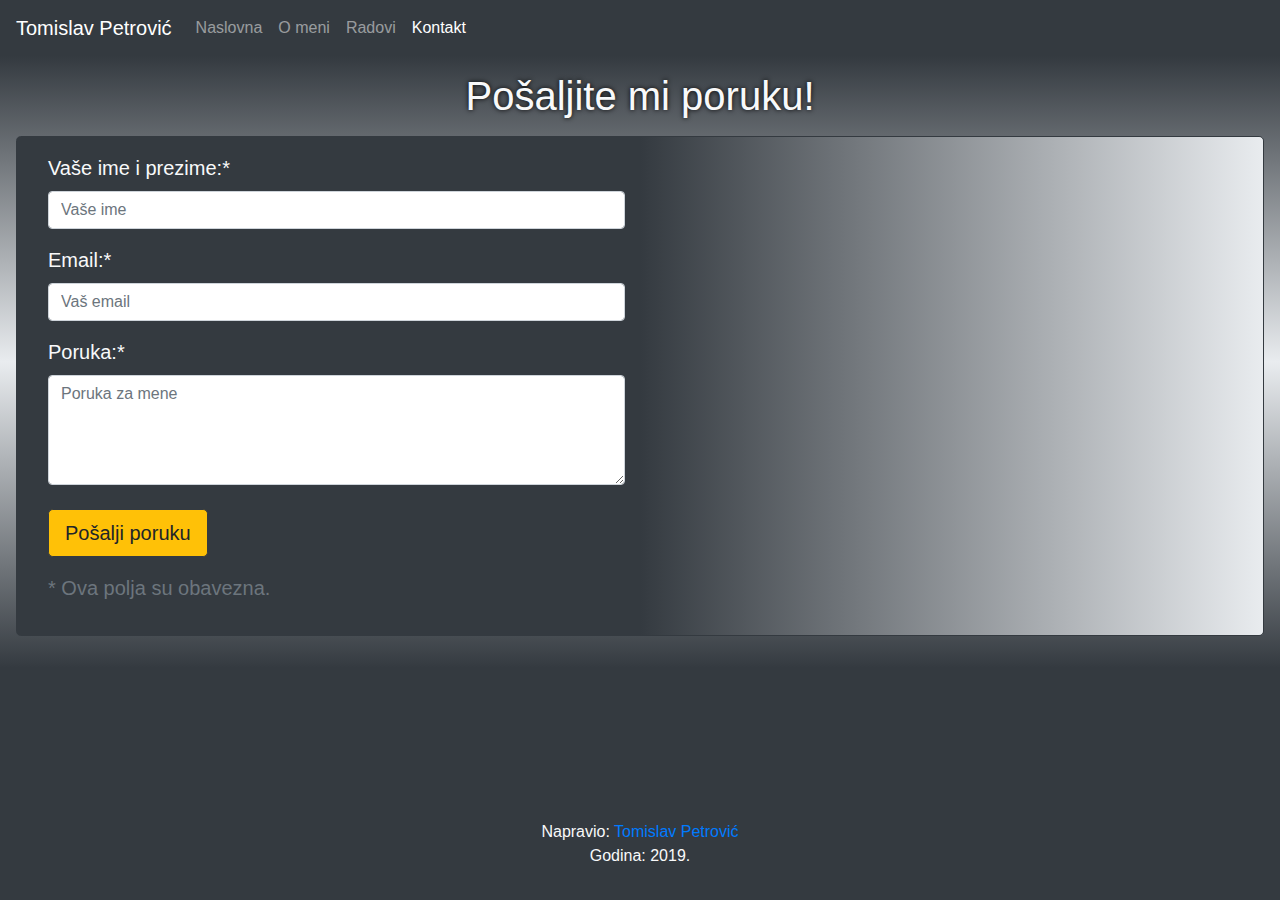
==== kontakt.html @ 2b519449 "Added files" ====
<!doctype html>
<html lang="en">

<head>
    <meta charset="UTF-8">
    <meta name="viewport" content="width=device-width, initial-scale=1.0">
    <meta http-equiv="X-UA-Compatible" content="ie=edge">
    <title>Tomislav Petrović</title>
    <link href="https://stackpath.bootstrapcdn.com/bootstrap/4.3.1/css/bootstrap.min.css" rel="stylesheet"
        integrity="sha384-ggOyR0iXCbMQv3Xipma34MD+dH/1fQ784/j6cY/iJTQUOhcWr7x9JvoRxT2MZw1T" crossorigin="anonymous">
		<link href="css/custom.css" rel="stylesheet">
	<link rel="icon" href="favicon.ico">
</head>

<body class="d-flex flex-column" style="min-height: 100vh">

    <!--navbar-->
    <nav class="navbar navbar-expand-sm navbar-dark bg-dark">
        <a class="navbar-brand mb-0 h1" href="omeni">Tomislav Petrović</a>
        <button class="navbar-toggler" type="button" data-toggle="collapse" data-target="#navbarNav"
            aria-controls="navbarNav" aria-expanded="false" aria-label="Toggle navigation">
            <span class="navbar-toggler-icon"></span>
        </button>
        <div class="collapse navbar-collapse" id="navbarNav">
            <ul class="navbar-nav">
                <li class="nav-item">
                    <a class="nav-link" href="/">Naslovna</span></a>
                </li>
                <li class="nav-item">
                    <a class="nav-link" href="omeni">O meni</a>
                </li>
                <li class="nav-item">
                    <a class="nav-link" href="radovi">Radovi</a>
                </li>
                <li class="nav-item active">
                    <a class="nav-link" href="kontakt">Kontakt <span class="sr-only">(current)</a>
                </li>
            </ul>
        </div>
    </nav>
    <!--end navbar-->

    <!--content-->
	<div class="c-gr-1 py-3 px-3 mb-0 lead">
		<h1 class="text-center text-light c-tx-sh">Pošaljite mi poruku!</h1>
		<div class="card rounded-lg border-dark my-3 p-3 c-gr-3 text-light">
			<!--contact form-->
			<form id="contact-form" method="post" action="kontakt" role="form" data-toggle="validator" class="needs-validation"
				novalidate>
				<!--messages class div je placeholder za poruke o uspjehu slanja, populiraj sa js-->
				<div class="messages"></div>

				<div class="col-md-6 mb-3">
					<div class="form-group">
						<label for="form_name">Vaše ime i prezime:*</label>
						<input id="form_name" type="text" name="name" class="form-control" placeholder="Vaše ime"
							required="true">
						<div class="invalid-feedback">
							Ime i prezime je potrebno.
						</div>
					</div>
				</div>
				<div class="col-md-6 mb-3">
					<div class="form-group">
						<label for="form_email">Email:*</label>
						<input id="form_email" type="email" name="email" class="form-control" placeholder="Vaš email"
							required="true">
						<div class="invalid-feedback">
							Neispravan email.
						</div>
					</div>
				</div>
				<div class="col-md-6 mb-3">
					<div class="form-group">
						<label for="form_message">Poruka:*</label>
						<textarea id="form_message" name="message" class="form-control" placeholder="Poruka za mene" rows="4"
							required="true"></textarea>
						<div class="invalid-feedback">
							Molim, ostavite poruku.
						</div>
					</div>
					<div class="mt-4 mb-3">
						<input type="submit" class="btn btn-warning btn-send btn-lg border-dark rounded-lg" value="Pošalji poruku">
					</div>
				</div>
				<div class="col-md-12 mb-3">
					<p class="text-muted">
						<strong>*</strong> Ova polja su obavezna.</p>
				</div>
				</div>
			</form>
			<!--end contact form-->
			<h5 class="ml-3 mb-0 c-tx-sh"></h5>
		</div>
	</div>
    <!--end content-->

    <!--footer-->
    <main class="flex-fill bg-dark my-0 py-0"></main>
    <footer class="page-footer font-small bg-dark text-light">
        <!-- Copyright -->
        <div class="footer-copyright text-center py-3">Napravio:
            <a href="http://tomislavpetrovic.from.hr/"> Tomislav Petrović</a>
            <p>Godina: 2019.</p>
        </div>
        <!-- Copyright -->
    </footer>
    <!--end footer-->
	
	<!--javascript-->
    <script src="https://code.jquery.com/jquery-3.4.1.min.js"
        integrity="sha256-CSXorXvZcTkaix6Yvo6HppcZGetbYMGWSFlBw8HfCJo=" crossorigin="anonymous"></script>
    <script src="https://stackpath.bootstrapcdn.com/bootstrap/4.3.1/js/bootstrap.bundle.min.js"
        integrity="sha384-xrRywqdh3PHs8keKZN+8zzc5TX0GRTLCcmivcbNJWm2rs5C8PRhcEn3czEjhAO9o" crossorigin="anonymous">
    </script>
	<script src="js/validate.js"></script>
	<!--end javascript-->

</body>

</html>
---- css/custom.css ----
.c-gr-1{
	background: linear-gradient(to bottom, #343a40 0%, #e9ecef 50%, #343a40 100%);
}

.c-gr-2{
	background: linear-gradient(to right, #e9ecef 0%, #343a40 12%, #343a40 88%, #e9ecef 100%);
}

.c-gr-3{
	background: linear-gradient(to right, #343a40 0%, #343a40 50%, #e9ecef 100%);
}

.c-tx-sh {
    text-shadow: 0 0 5px #000000;
}
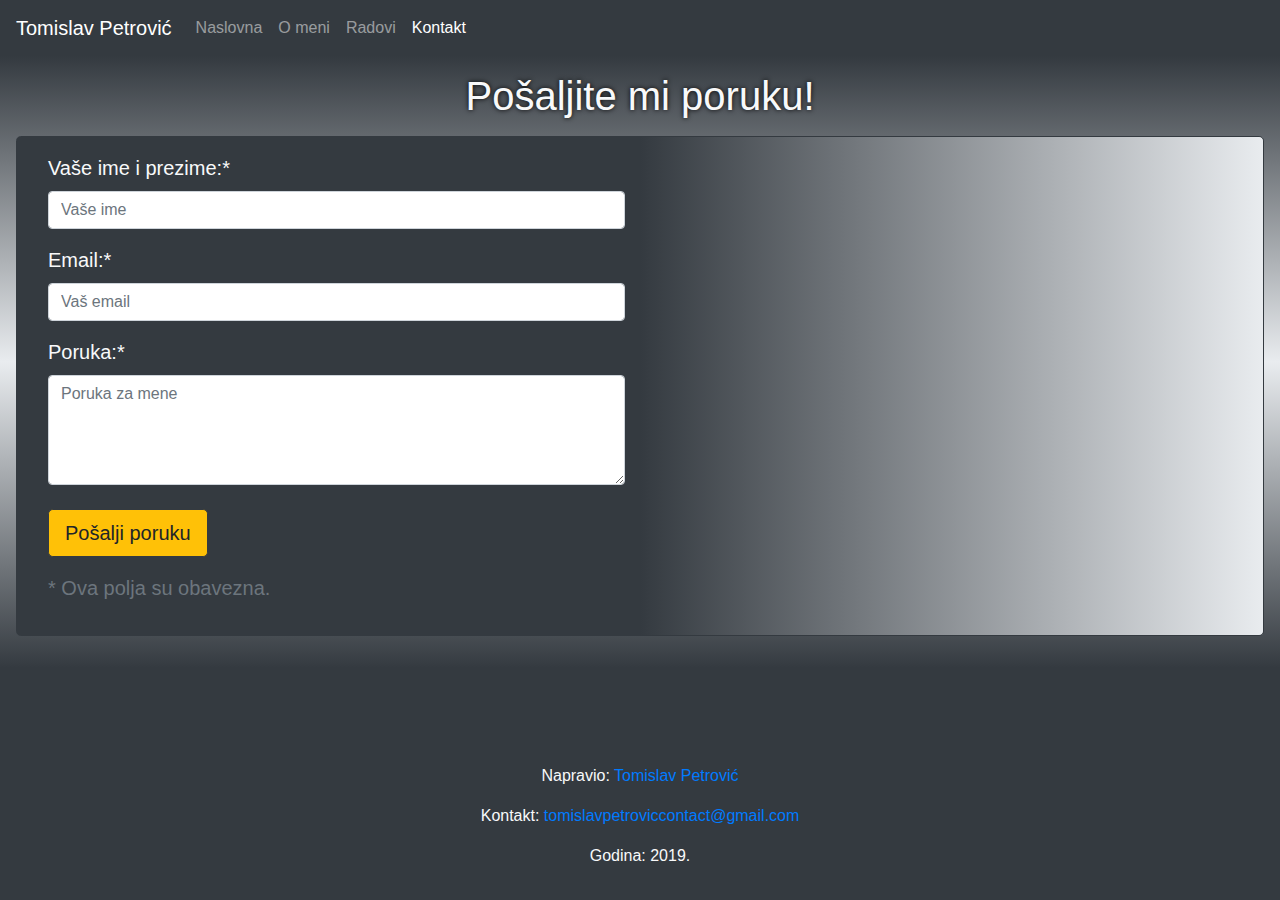
==== commit 628bfc71: "Updated footer." ====
--- a/kontakt.html
+++ b/kontakt.html
@@ -99,8 +99,9 @@
     <main class="flex-fill bg-dark my-0 py-0"></main>
     <footer class="page-footer font-small bg-dark text-light">
         <!-- Copyright -->
-        <div class="footer-copyright text-center py-3">Napravio:
-            <a href="http://tomislavpetrovic.from.hr/"> Tomislav Petrović</a>
+        <div class="footer-copyright text-center py-3">
+			<p>Napravio: <a href="http://tomislavpetrovic.from.hr/"> Tomislav Petrović</a></p>
+			<p>Kontakt: <a href="mailto:http://tomislavpetrovic.from.hr/">tomislavpetroviccontact@gmail.com</a></p>
             <p>Godina: 2019.</p>
         </div>
         <!-- Copyright -->
